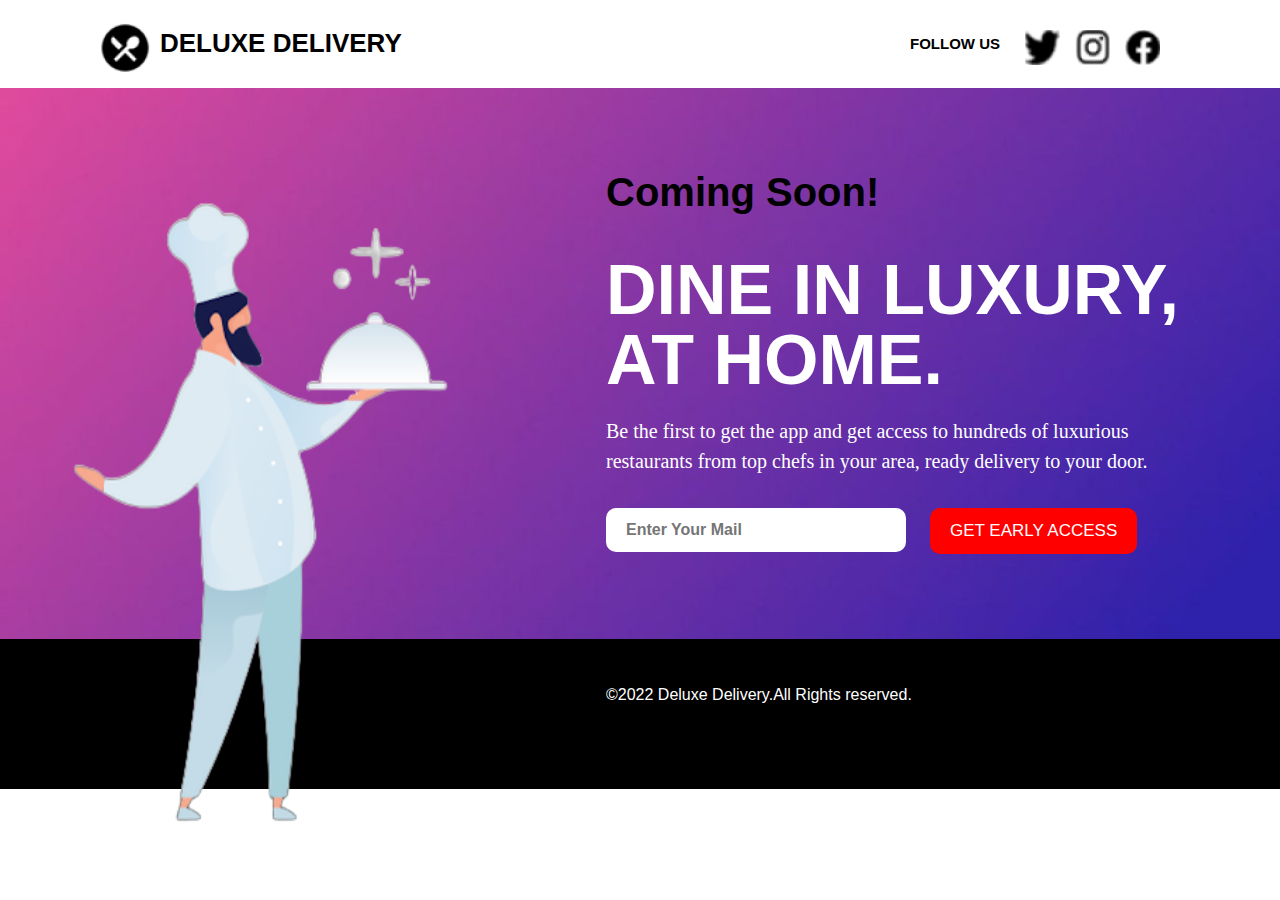
==== index.html @ e58cfd32 "update" ====
<!DOCTYPE html>
<html>
  <head>
    <title>ex1</title>
    <link rel="stylesheet" href="style.css">
</head>

<body>

  <div class="top">
    <div>
    <p class="icon"><img src="icon.png"alt="icon"></p>
    <p class="title1">DELUXE DELIVERY</p>
    <p class="title2">FOLLOW US</p>
    <p class="icon1"><img src="bird.png" alt=""></p>
    <p class="icon2"><img src="insta.png" alt=""></p>
    <p class="icon3"><img src="facebook.png" alt=""></p>
    </div>
  </div>

<div class="image-box">
  <img class="image2" src="character.png" alt="">
  <img class="responsive-image" src="bg.jpg" alt="">
    <p class="body_text">Coming Soon!</p>
    <p class="body_text1">DINE IN LUXURY,</p>
    <p class="body_text2">AT HOME.</p>
    <P class="body_text3">Be the first to get the app and get access to hundreds of luxurious</P>
    <p class="body_text4">restaurants from top chefs in your area, ready delivery to your door.</p>
    <p><input type="text" class="textbox" placeholder="Enter Your Mail"></p>
    <button class="button">GET EARLY ACCESS</button>
</div>

  <div class="bottom">
    <p class="text-bottom">©2022 Deluxe Delivery.All Rights reserved.</p>
  </div>
</body>
</html>
---- style.css ----
body {
    margin: 0;
    padding: 0;
    display: block;
    width: auto;
    height: auto;
}
.bottom{
    background-color: black;
    padding: 75px;
}
.top{
    background-color: white;
    padding: 44px;
}
.title1{
    font-weight: 900;
    font-family: Arial, Helvetica, sans-serif;
    font-size: 26px;
    position: absolute;
    left: 160px;
    top: 2px;
}
.icon{
    position: absolute;
    left: 100px;
    top: 7px;
}
.title2{
    font-weight: 900;
    font-size: 15px;
    font-family:  Arial, Helvetica, sans-serif;
    position: absolute;
    right: 280px;
    top: 20px;
}
.icon1{
    position: absolute;
    right: 220px;
    top: 14px;
}
.icon2{
    position: absolute;
    right: 170px;
    top: 14px;
}
.icon3{
    position: absolute;
    right: 120px;
    top: 14px;
}
.text-bottom{
    color: white;
    font-family:  Arial, Helvetica, sans-serif;
    position: absolute;
    top: 670px;
    left: 606px;
}
.body_text{
    position: absolute;
    top: 130px;
    left: 606px;
    font-weight: 900;
    font-family: Arial, Helvetica, sans-serif;
    font-size: 40px;
    text-align: center;
    display: flex;
}
.body_text1{
    display: flex;
    position: absolute;
    top: 180px;
    left: 606px;
    font-weight: 900;
    font-family: Arial, Helvetica, sans-serif;
    font-size: 70px;
    text-align: center;
    color: white;
}
.body_text2{
    display: flex;
    position: absolute;
    top: 250px;
    left: 606px;
    font-weight: 900;
    font-family: Arial, Helvetica, sans-serif;
    font-size: 70px;
    text-align: center;
    color: white;
}.body_text3{
    font-size: 20px;
    color: white;
    position: absolute;
    top: 400px;
    left: 606px;
}
.body_text4{
    font-size: 20px;
    color: white;
    position: absolute;
    top: 430px;
    left: 606px;
}
.textbox{
    text-align: left;
    font-size: medium;
    font-weight: bolder;
    font-family: Arial, Helvetica, sans-serif;
    position: absolute;
    top: 508px;
    left: 606px;
    width: 300px;
    padding: 13px 20px;
    box-sizing: border-box;
    border: none;
    border-radius: 10px; /*define shape corner of the box*/
}   
.button{
    text-align: center;
    position: absolute;
    top: 508px;
    left: 930px;
    color: white;
    border: none;
    background-color: red;
    border-radius: 10px;
    padding: 13px 20px;
    text-align: center;
    display: flexbox;
    font-size: 17px;
}
.image-box {
    width: 100%;
    height: 551px;
    border: none;
    display: flex;
}

.image-box img {
    max-width: 100%;
    max-height: 100%;
    display: flex;
}
.responsive-image {
    width: 100%;
    height: auto;
    display: block;
  }
  .image2 {
    position: absolute;
    top: 55%;
    left: 20%;
    transform: translate(-55%, -50%);
    width: 37%;
    height: 80%;
    max-width: 100%;
    max-height: 100%;
  }
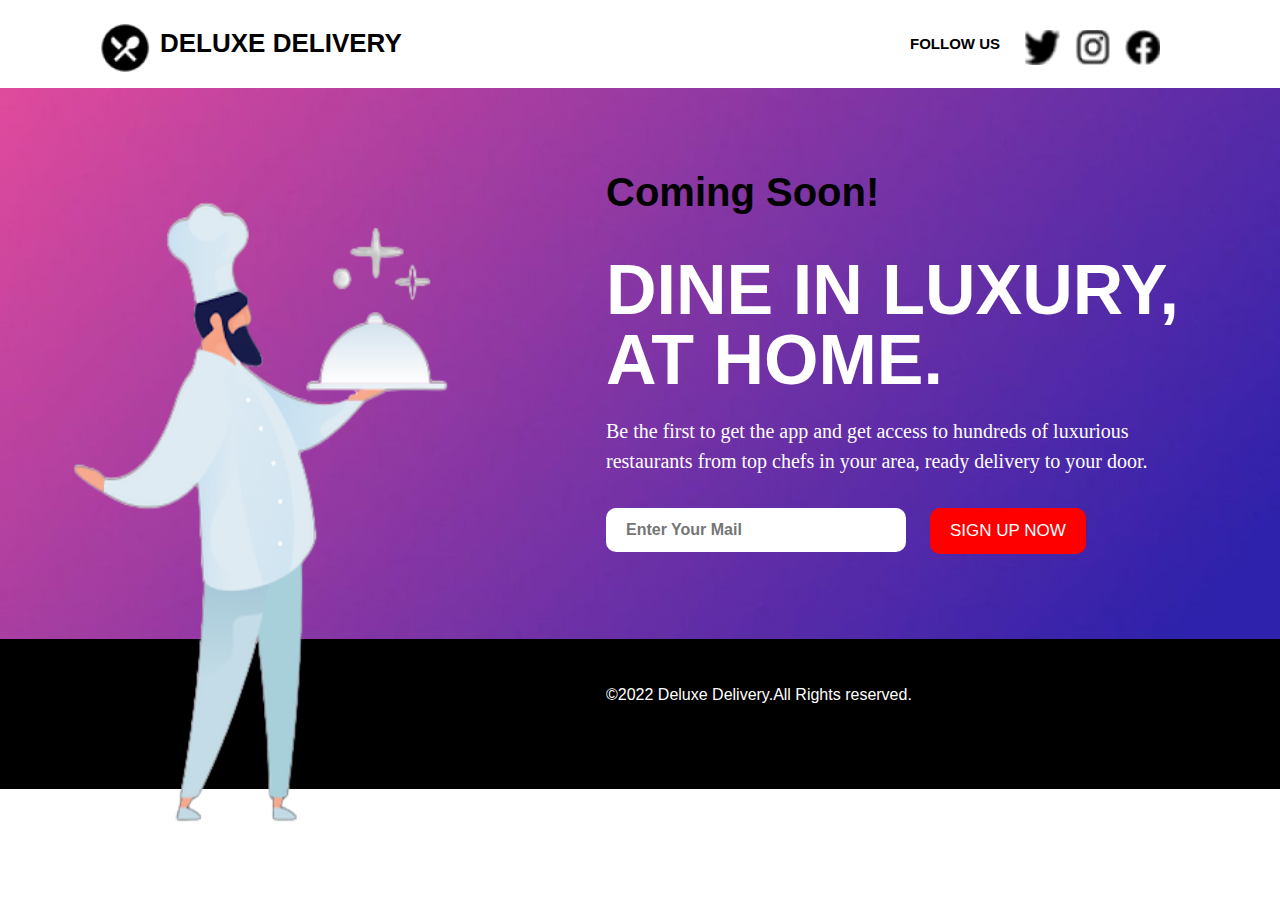
==== commit 958e0604: "update" ====
--- a/index.html
+++ b/index.html
@@ -27,7 +27,7 @@
     <P class="body_text3">Be the first to get the app and get access to hundreds of luxurious</P>
     <p class="body_text4">restaurants from top chefs in your area, ready delivery to your door.</p>
     <p><input type="text" class="textbox" placeholder="Enter Your Mail"></p>
-    <button class="button">GET EARLY ACCESS</button>
+    <button class="button">SIGN UP NOW</button>
 </div>
 
   <div class="bottom">
--- a/style.css
+++ b/style.css
@@ -114,7 +114,7 @@
     padding: 13px 20px;
     box-sizing: border-box;
     border: none;
-    border-radius: 10px; /*define shape corner of the box*/
+    border-radius: 10px;
 }   
 .button{
     text-align: center;
